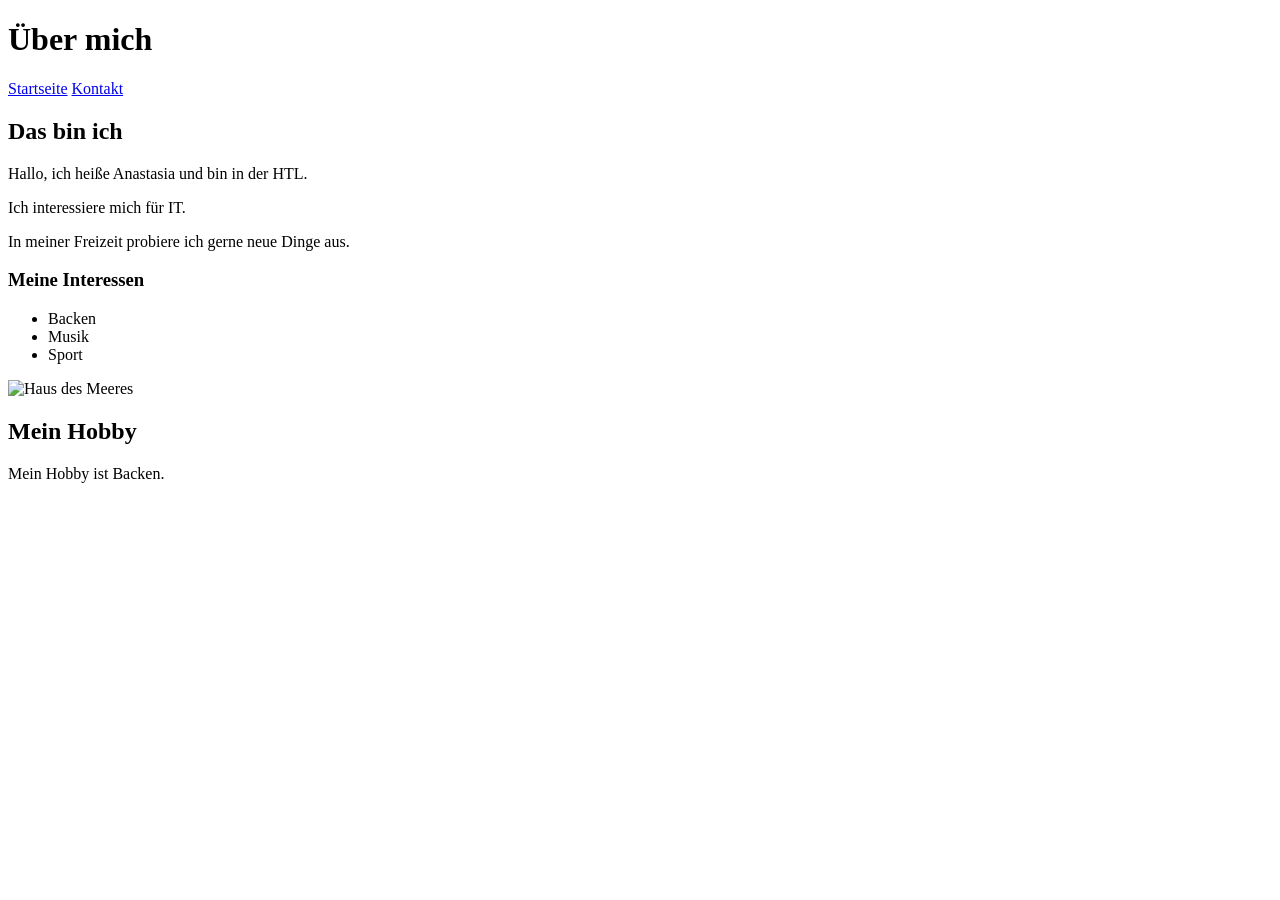
==== 2026-09-23-Gismann/index.html @ f99763fa "1HTML" ====
<!DOCTYPE html>
<html lang="de">
<head>
<meta charset="UTF-8">
<meta name="viewport" content="width=device-width, initial-scale=1.0">
<title>Über mich</title>
</head>

<body>
<header>
<h1>Über mich</h1>

<nav>
<a href="index.html">Startseite</a>
<a href="kontakt.html">Kontakt</a>
</nav>
</header>

<main>
<article>
<h2>Das bin ich</h2>

<p>Hallo, ich heiße Anastasia und bin in der HTL.</p>
<p>Ich interessiere mich für IT.</p>
<p>In meiner Freizeit probiere ich gerne neue Dinge aus.</p>

<h3>Meine Interessen</h3>
<ul>
<li>Backen</li>
<li>Musik</li>
<li>Sport</li>
</ul>

<img src="IMG_2562.jpeg" alt="Haus des Meeres">
</article>

<aside>
<h2>Mein Hobby</h2>
<p>Mein Hobby ist Backen.</p>
</aside>
</main>
</body>
</html>
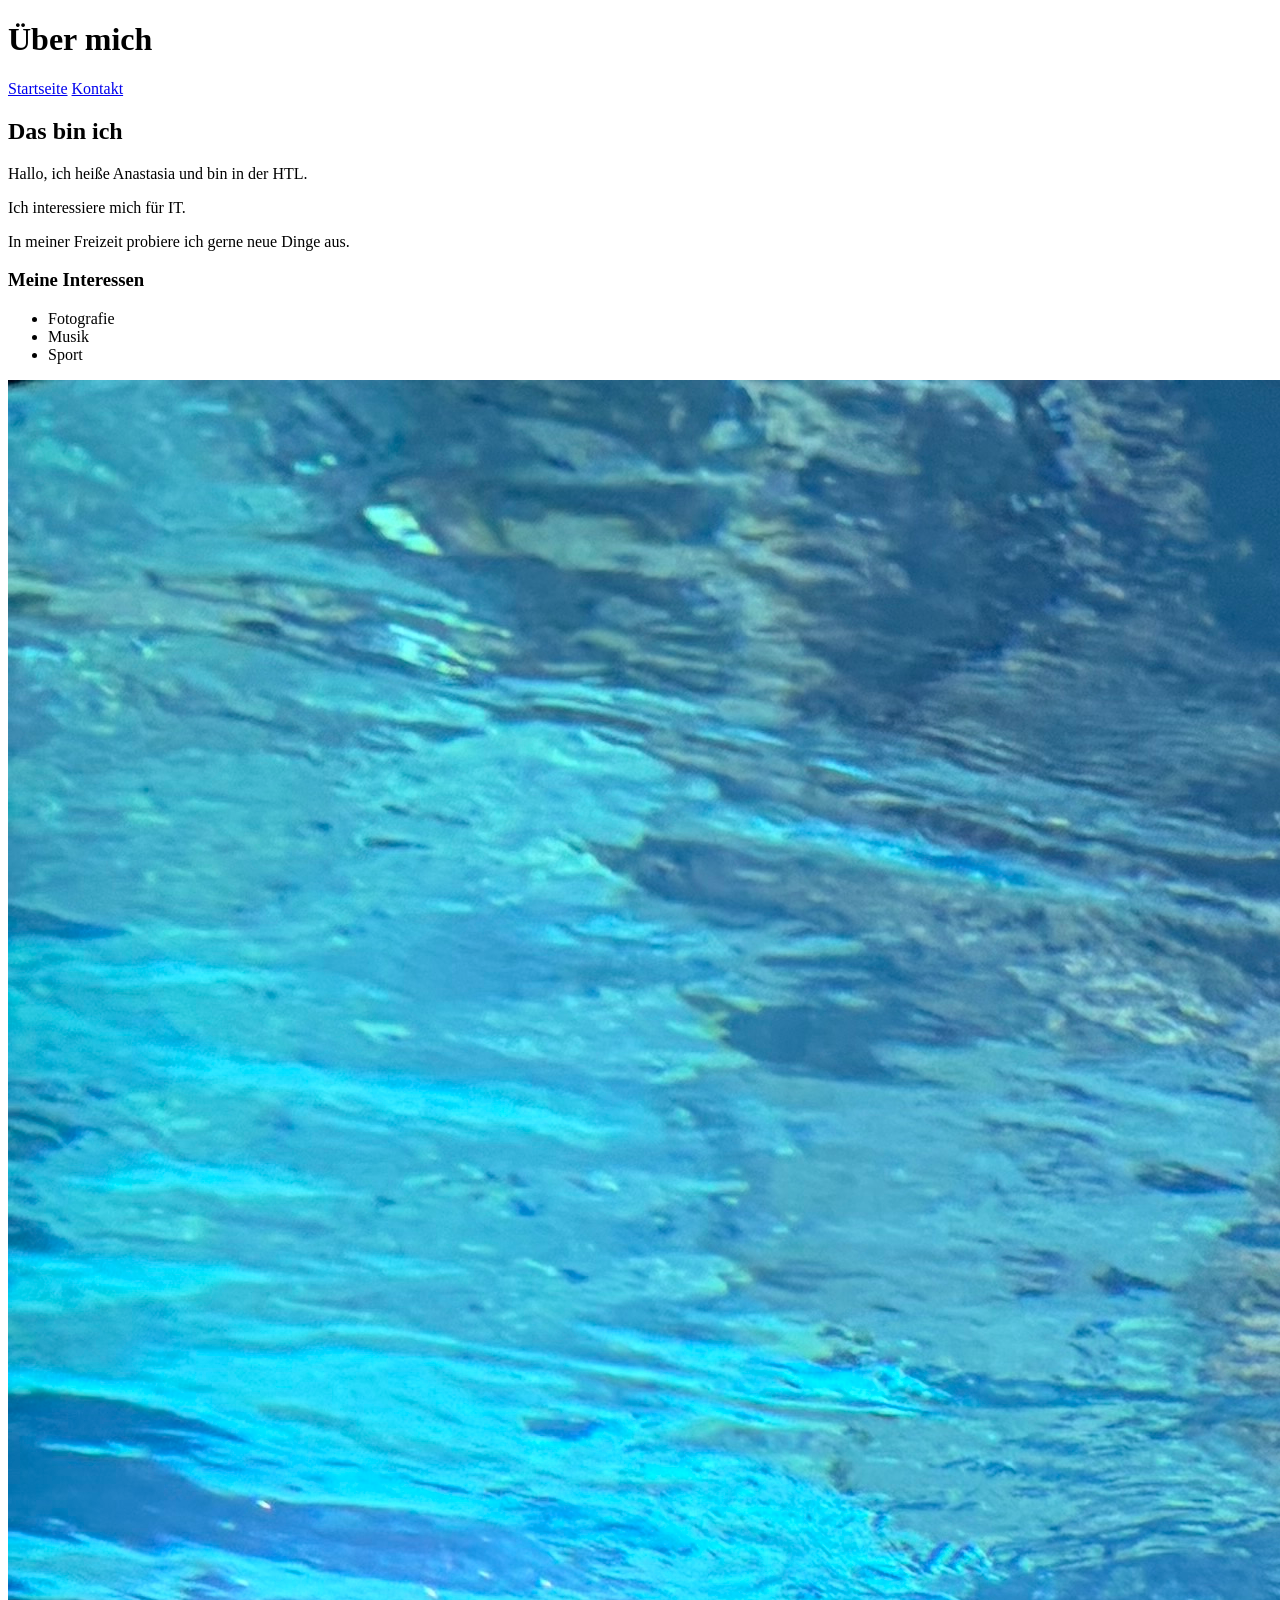
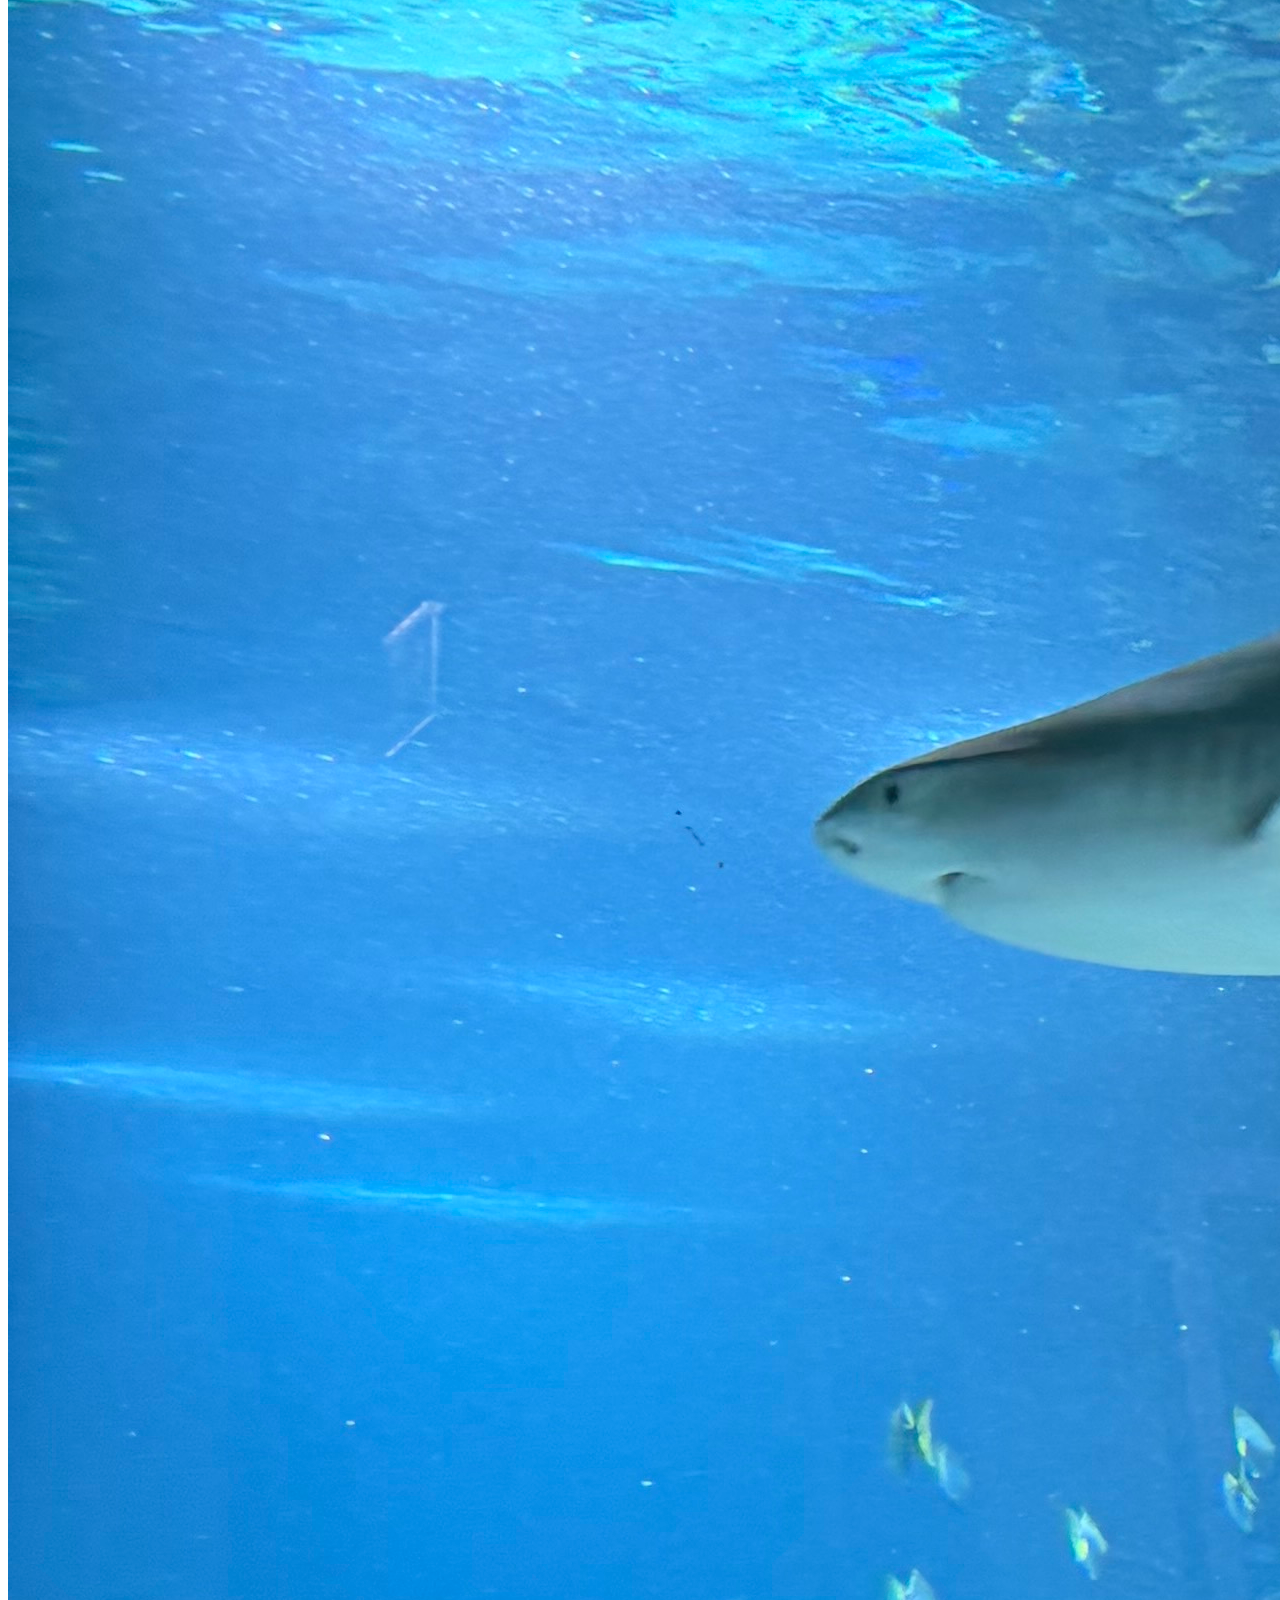
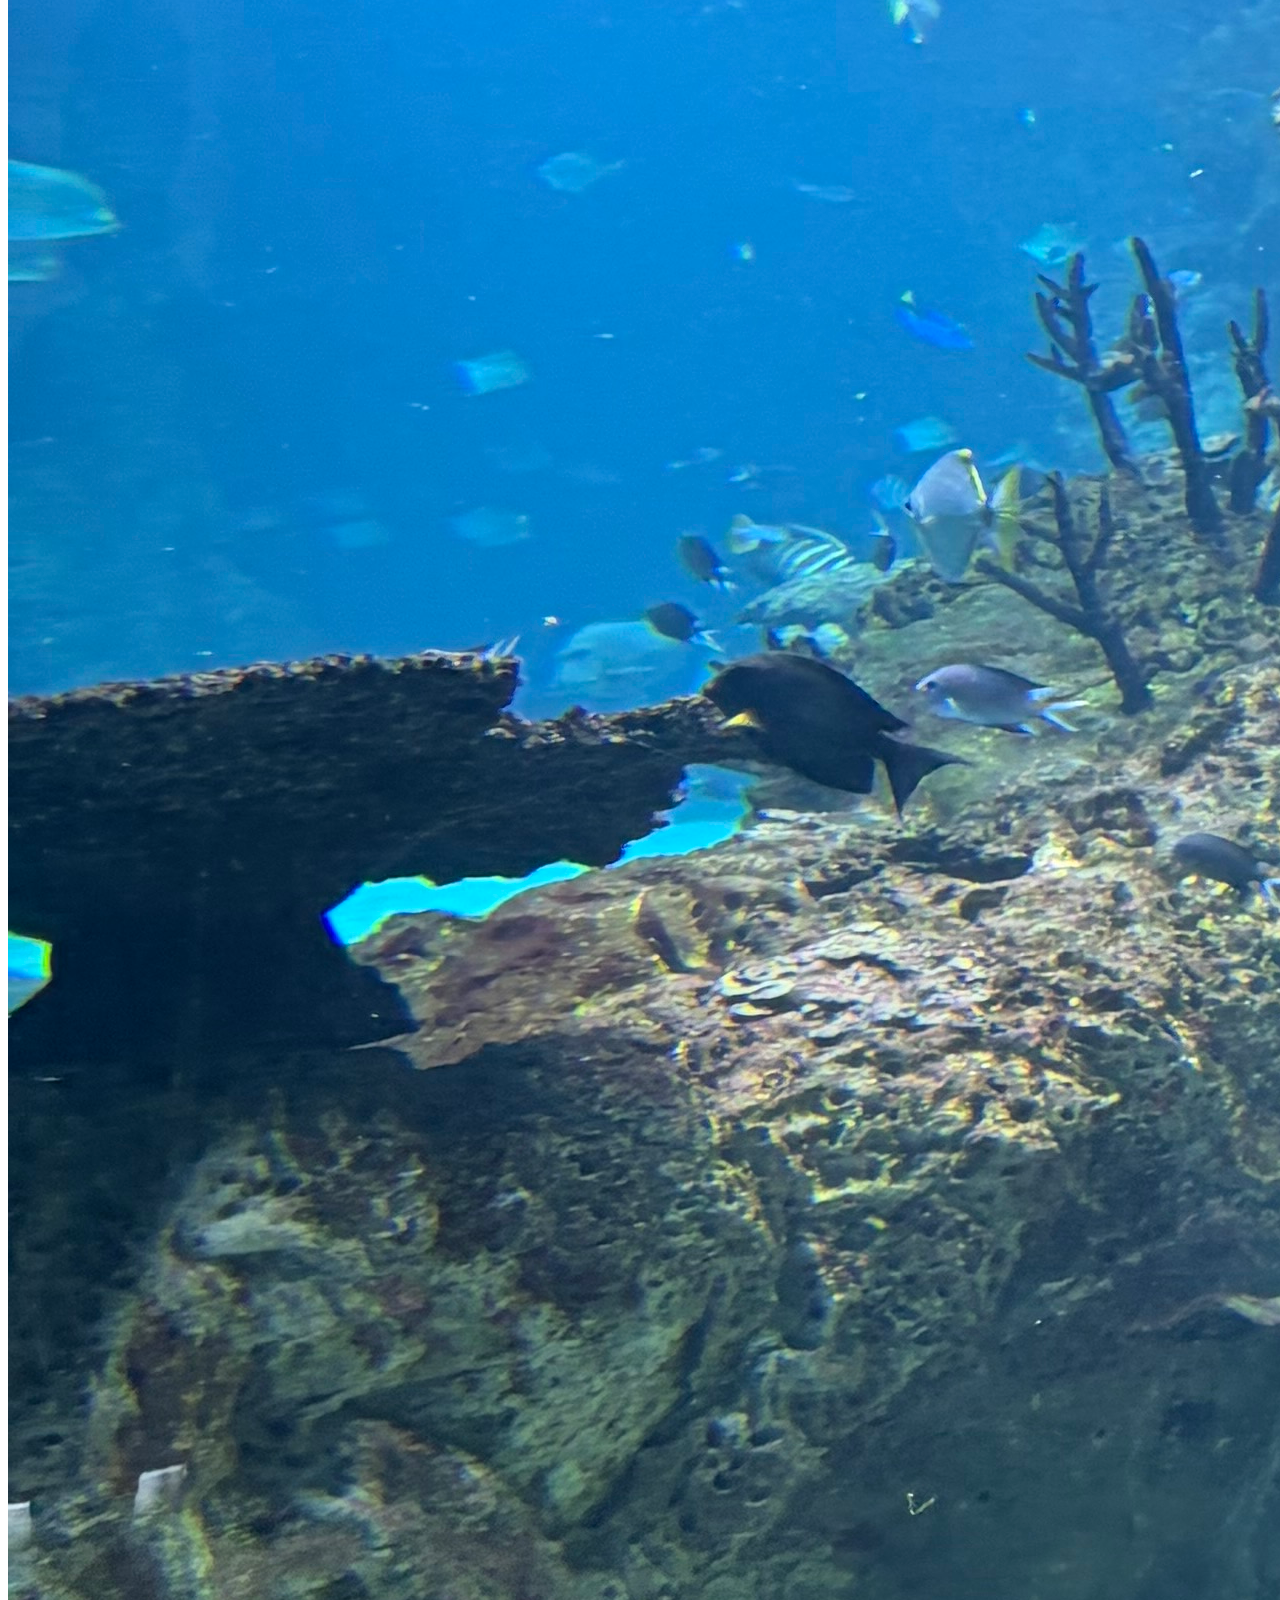
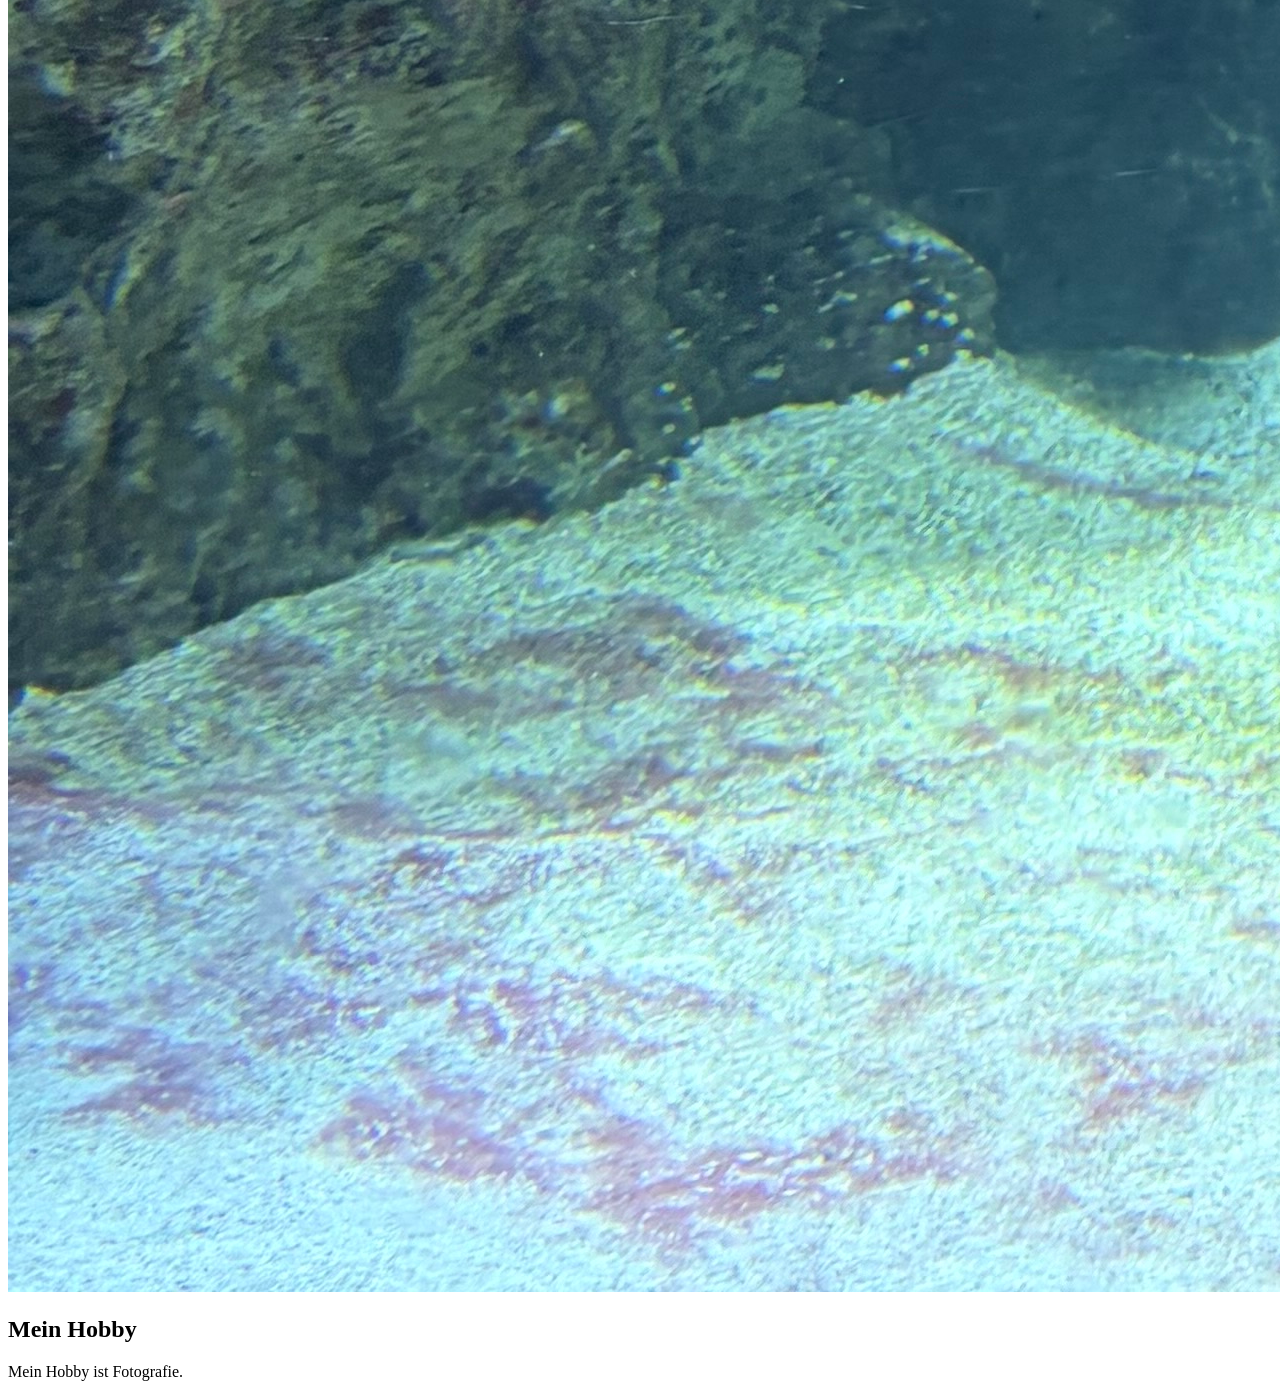
==== commit 2735729d: "änderung1" ====
--- a/2026-09-23-Gismann/index.html
+++ b/2026-09-23-Gismann/index.html
@@ -26,7 +26,7 @@
 
 <h3>Meine Interessen</h3>
 <ul>
-<li>Backen</li>
+<li>Fotografie</li>
 <li>Musik</li>
 <li>Sport</li>
 </ul>
@@ -36,7 +36,7 @@
 
 <aside>
 <h2>Mein Hobby</h2>
-<p>Mein Hobby ist Backen.</p>
+<p>Mein Hobby ist Fotografie.</p>
 </aside>
 </main>
 </body>
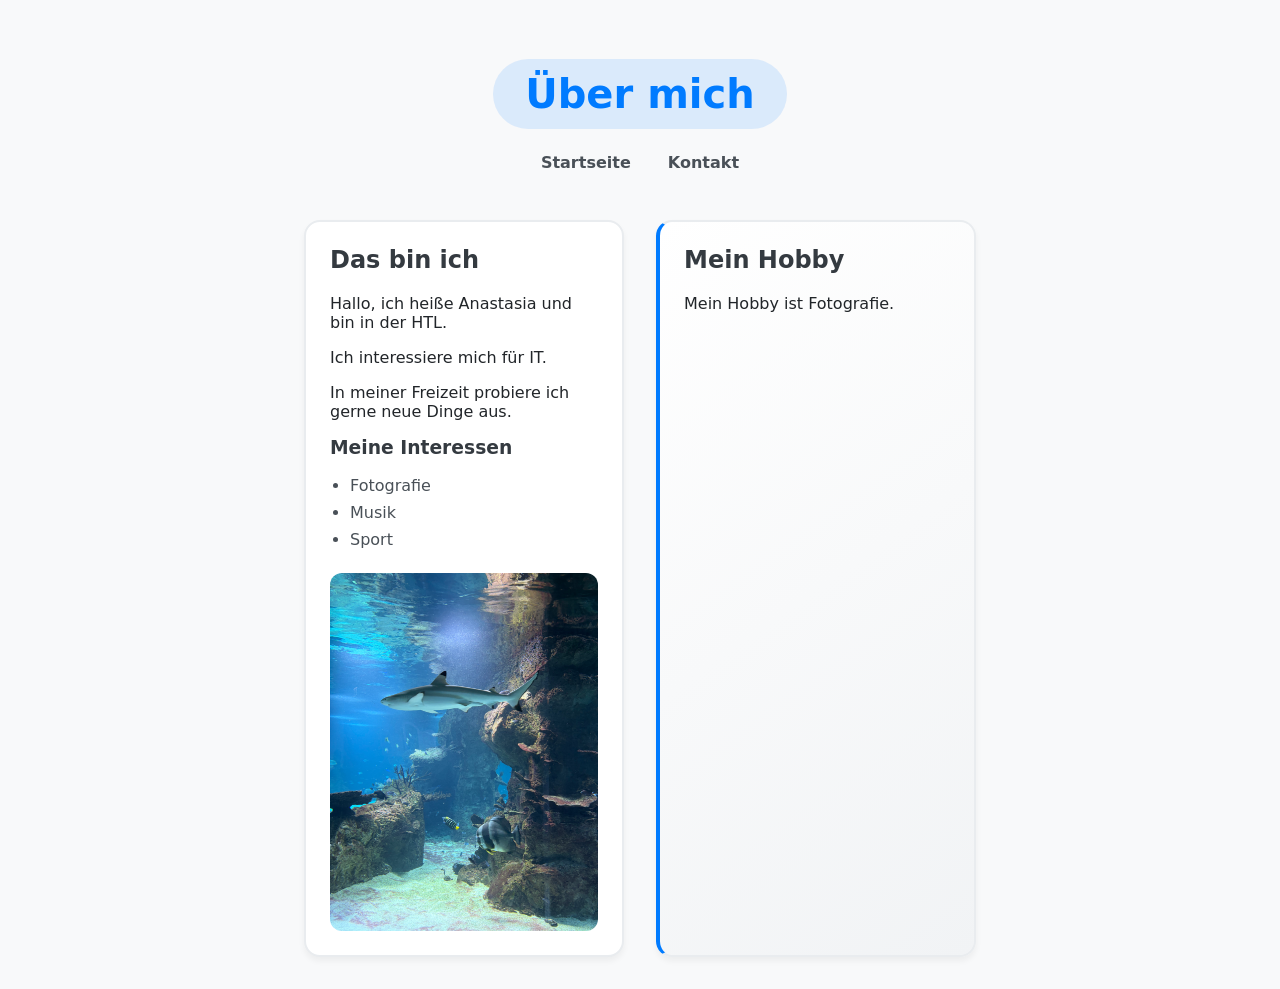
==== commit a1d23115: "cssVerbinden" ====
--- a/2026-09-23-Gismann/index.html
+++ b/2026-09-23-Gismann/index.html
@@ -4,6 +4,7 @@
 <meta charset="UTF-8">
 <meta name="viewport" content="width=device-width, initial-scale=1.0">
 <title>Über mich</title>
+<link rel="stylesheet" href="style.css">
 </head>
 
 <body>
--- a/2026-09-23-Gismann/style.css
+++ b/2026-09-23-Gismann/style.css
@@ -0,0 +1,94 @@
+*, *::before, *::after {
+    box-sizing: border-box;
+}
+
+body {
+    background-color: #f8f9fa;
+    color: #212529;
+    font-family: 'Segoe UI', system-ui, sans-serif;
+    margin: 0;
+    padding: 2rem;
+    display: flex;
+    flex-direction: column;
+    align-items: center;
+}
+
+header {
+    width: 100%;
+    max-width: 42rem;
+    margin-bottom: 3rem;
+    text-align: center;
+}
+
+h1 {
+    background-color: rgba(0, 123, 255, 0.12);
+    color: #007bff;
+    padding: 0.75rem 2rem;
+    border-radius: 50px;
+    display: inline-block;
+    font-size: 2.5rem;
+    margin-bottom: 1.5rem;
+}
+
+nav a {
+    margin: 0 1rem;
+    color: #495057;
+    text-decoration: none;
+    font-weight: 600;
+    transition: color 0.2s;
+}
+
+nav a:hover {
+    color: #007bff;
+}
+
+main {
+    display: flex;
+    flex-wrap: wrap;
+    gap: 2rem;
+    justify-content: center;
+    width: 100%;
+}
+
+article, aside {
+    width: 20rem;
+    padding: 1.5rem;
+    border: 2px solid #e9ecef;
+    background-color: #ffffff;
+    border-radius: 16px;
+    box-shadow: 0 4px 6px rgba(0, 0, 0, 0.05);
+    transition: transform 0.2s, border-color 0.2s;
+}
+
+article:hover, aside:hover {
+    transform: translateY(-5px);
+    border-color: #007bff;
+}
+
+aside {
+    background: linear-gradient(145deg, #ffffff, #f1f3f5);
+    border-left: 4px solid #007bff;
+}
+
+h2, h3 {
+    color: #343a40;
+    margin-top: 0;
+}
+
+ul {
+    padding-left: 1.25rem;
+    margin-bottom: 1.5rem;
+}
+
+li {
+    margin-bottom: 0.5rem;
+    color: #495057;
+}
+
+img {
+    max-width: 100%;
+    height: auto;
+    display: block;
+    margin-top: 1.5rem;
+    border-radius: 12px;
+}
